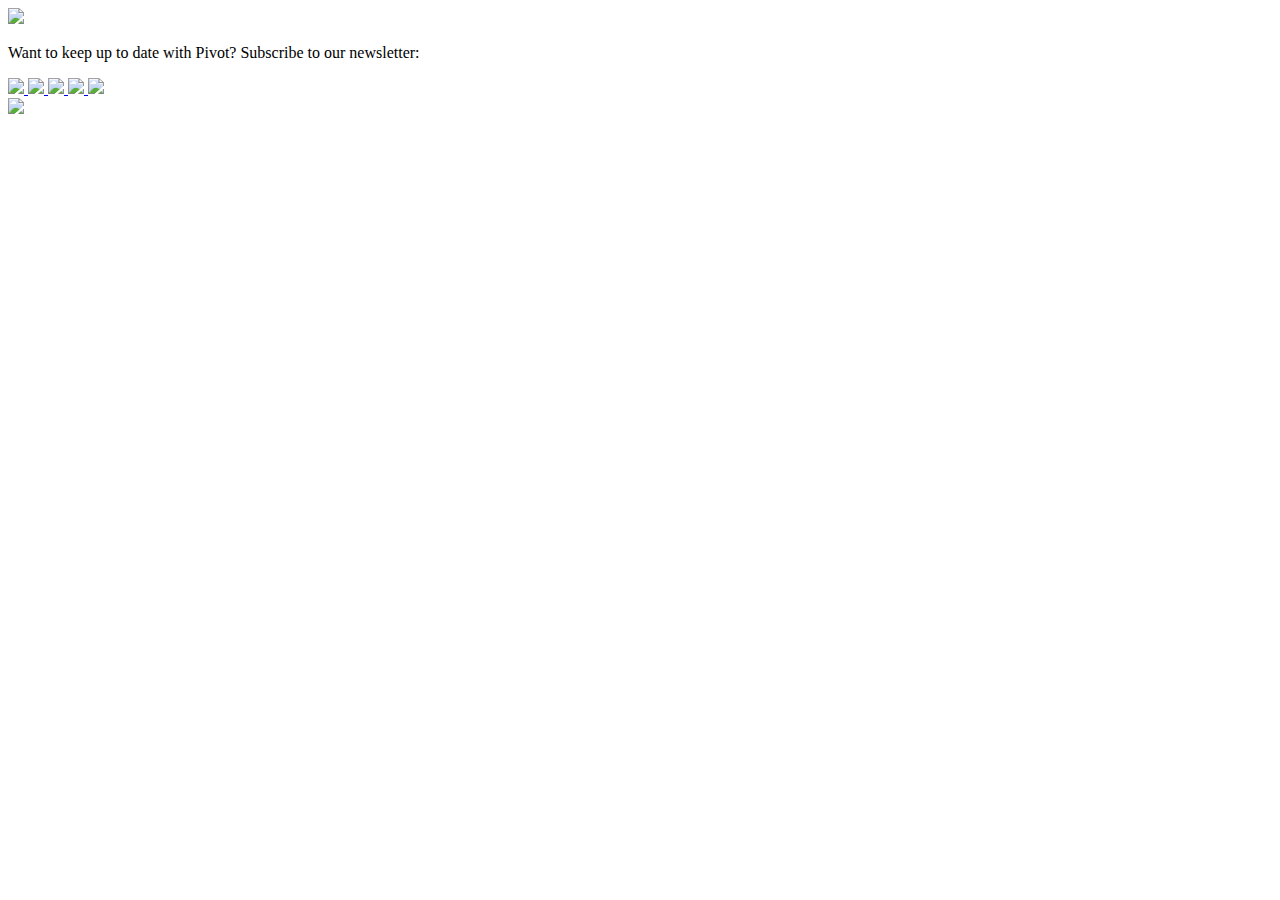
==== pages/index/index.html @ 7e5e1624 "Moving" ====
<!DOCTYPE html>
<html>
  <head>
    <meta charset="UTF-8">
    <meta name="viewport" content="width=device-width, initial-scale=1.0">
    <title>Pivot</title>
    <link href="./styles.css" rel="stylesheet" type="text/css" media="all">
  </head>

  <style>
  </style>

  <body>
   
      <div id="tophead">
        <img id="pivotLogo" src="./Pivotlogo3 (1).png">
      </div>

      <div class="scrolling-box">
        <p class="scrolling-text">Want to keep up to date with Pivot? Subscribe to our newsletter:</p>
      </div>


      <a href="./events.html">
        <img id="events" src="./Events Link BG.png">
      </a>

      <a href="./releases.html">
        <img id="releases" src="./Releases Link BG.png">
      </a>

      <a href="./mixes.html">
        <img id="mixes" src="./Mixes Links BG.png">
      </a>

      <a href="./about.html">
        <img id="about" src="./About Links BG.png">
      </a>

      <a href="./other.html">
        <img id="other" src="./Other Links BG.png">
      </a>

      <div class="popup-ad">
             <img src="congratulations.gif">
      </div>
      <script src="script.js"></script>



    
  </body>
</html>
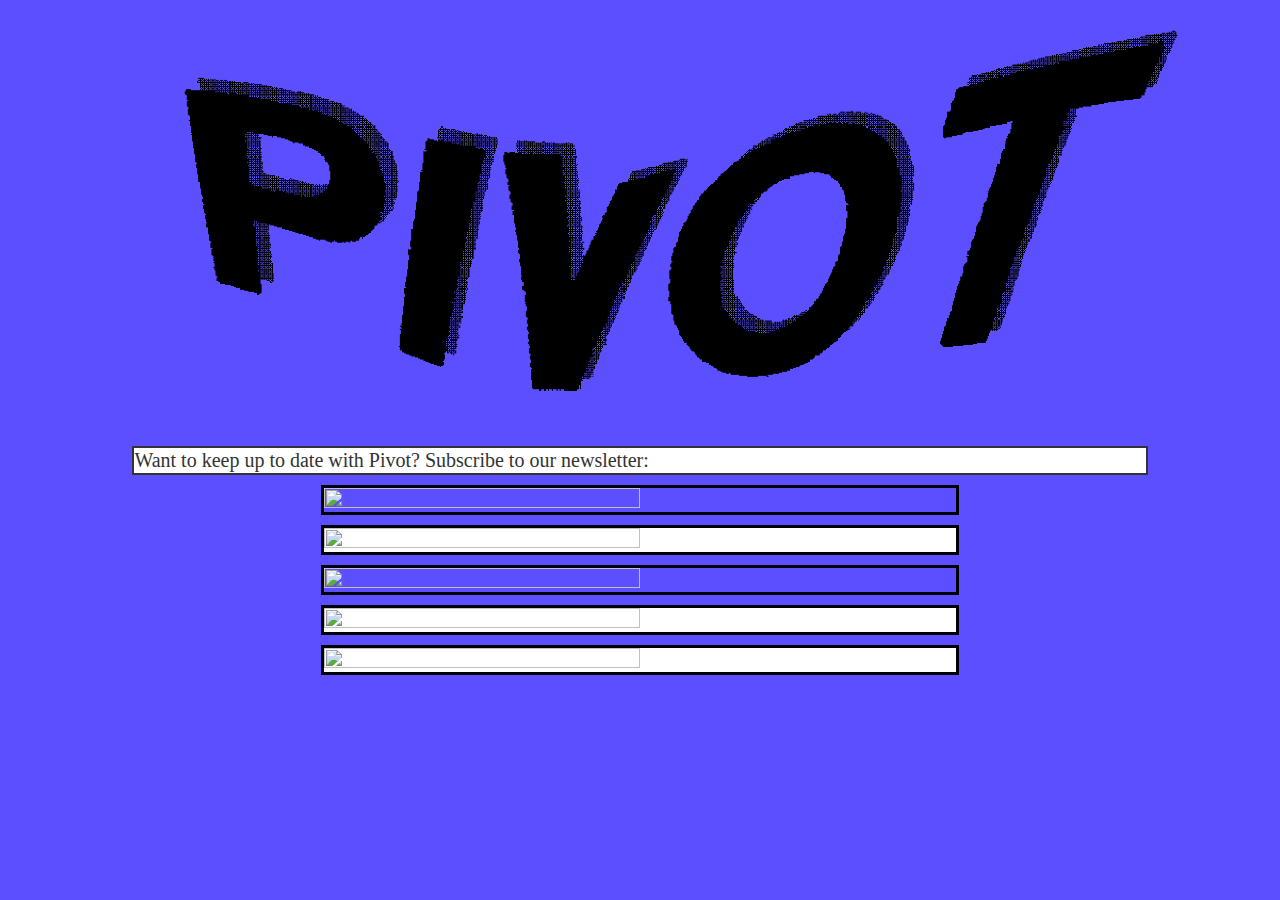
==== commit 48c510c0: "Update" ====
--- a/pages/index/index.html
+++ b/pages/index/index.html
@@ -4,7 +4,7 @@
     <meta charset="UTF-8">
     <meta name="viewport" content="width=device-width, initial-scale=1.0">
     <title>Pivot</title>
-    <link href="./styles.css" rel="stylesheet" type="text/css" media="all">
+    <link href="../styles.css" rel="stylesheet" type="text/css" media="all">
   </head>
 
   <style>
@@ -13,7 +13,7 @@
   <body>
    
       <div id="tophead">
-        <img id="pivotLogo" src="./Pivotlogo3 (1).png">
+      <img id="pivotLogo" src="../../Image-Assests/Logos/Pivotlogo3 (1).png">
       </div>
 
       <div class="scrolling-box">
--- a/pages/styles.css
+++ b/pages/styles.css
@@ -0,0 +1,133 @@
+body{
+  background-color: #5b4fff;
+  color: black;
+ 
+}
+
+ #pivotLogo{
+  display: block;
+  margin-left: auto;
+  margin-right: auto;
+  padding-left: 5em;
+  margin-top: 20px;
+  width: 80%;
+  height: 80%;
+ }
+
+ #events{
+  display: block;
+  margin-left: auto;
+  margin-right: auto;
+  margin-top: 10px;
+  width: 50%;
+  height: 50%;
+  border: 3px solid black;
+}
+
+#releases{
+  background-color: white;
+  display: block;
+  margin-left: auto;
+  margin-right: auto;
+  margin-top: 10px;
+  width: 50%;
+  height: 50%;
+  border: 3px solid black;
+}
+#mixes{
+  display: block;
+  margin-left: auto;
+  margin-right: auto;
+  margin-top: 10px;
+  width: 50%;
+  height: 50%;
+  border: 3px solid black;
+}
+
+#new{
+  display: block;
+  margin-left: auto;
+  margin-right: auto;
+  margin-top: 10px;
+}
+
+#about{
+  background-color: white;
+  display: block;
+  margin-left: auto;
+  margin-right: auto;
+  margin-top: 10px;
+  width: 50%;
+  height: 50%;
+  border: 3px solid black;
+}
+
+#other{
+  background-color: white;
+  display: block;
+  margin-left: auto;
+  margin-right: auto;
+  margin-top: 10px;
+  width: 50%;
+  height: 50%;
+  border: 3px solid black;
+}
+#past{
+  display: block;
+  margin-left: auto;
+  margin-right: auto;
+  margin-top: 10px;
+  width: 50%;
+  height: 50%;
+  border: 3px solid black;
+
+}
+
+
+.scrolling-box {
+  width: 80%;
+  height: 25px;
+  overflow: hidden;
+  border: 2px solid #333;
+ display: block;
+  margin-left: auto;
+  margin-right: auto;
+  background-color: #fff;
+  display: flex;
+  align-items: center;
+}
+
+.scrolling-text {
+  white-space: nowrap;
+  animation: scroll 20s linear infinite;
+  font-size: 20px;
+  color: #333;
+}
+
+@keyframes scroll {
+  0% {
+    transform: translateX(300%);
+  }
+  100% {
+    transform: translateX(-300%);
+  }
+}
+
+/* Styles for the popup ad */
+.popup-ad {
+    position: absolute;
+    visibility: hidden; /* Initially hidden */
+   
+    padding: 20px;
+    width: 200px;
+  
+    z-index: 9999; /* Make sure it's on top of other elements */
+
+}
+
+
+
+
+
+
+
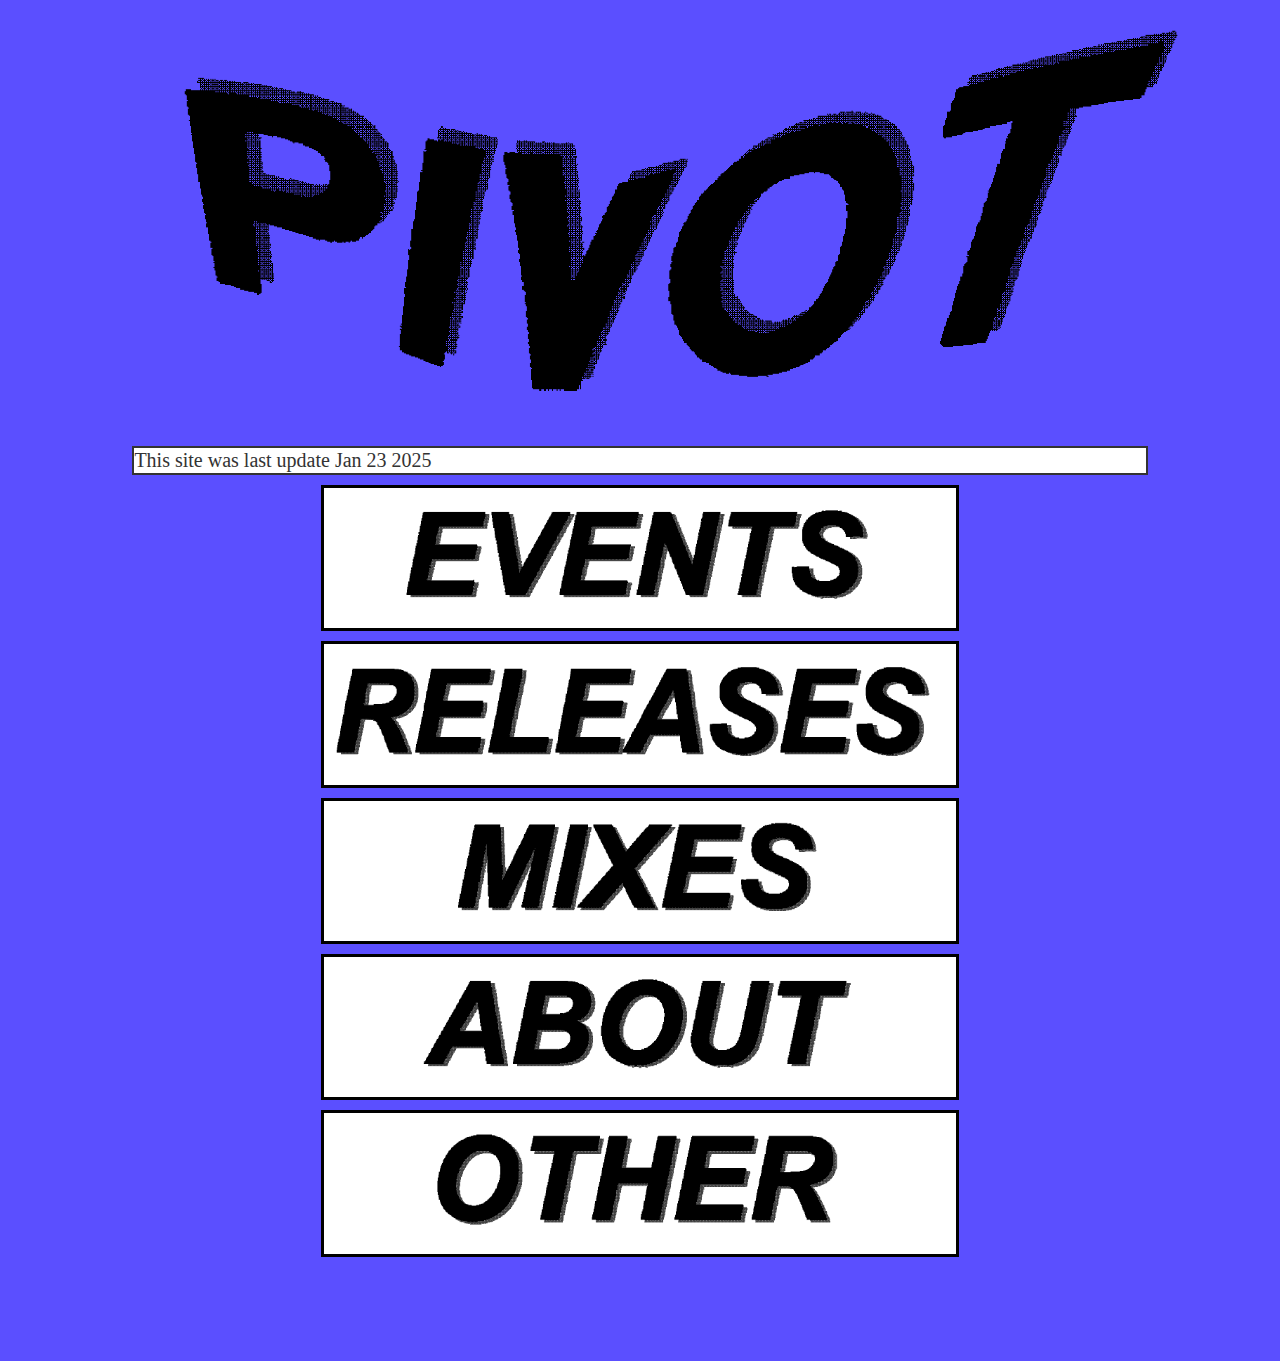
==== commit 67697010: "Adding members" ====
--- a/pages/index/index.html
+++ b/pages/index/index.html
@@ -13,38 +13,38 @@
   <body>
    
       <div id="tophead">
-      <img id="pivotLogo" src="../../Image-Assests/Logos/Pivotlogo3 (1).png">
+      <img id="pivotLogo" src="../../Image-Assets/Logos/Pivotlogo.png">
       </div>
 
       <div class="scrolling-box">
-        <p class="scrolling-text">Want to keep up to date with Pivot? Subscribe to our newsletter:</p>
+        <p class="scrolling-text">This site was last update Jan 23 2025</p>
       </div>
 
 
-      <a href="./events.html">
-        <img id="events" src="./Events Link BG.png">
+      <a href="../events/events.html">
+        <img id="events" src="../../Image-Assets/Image-Links/Events Link BG.png">
       </a>
 
-      <a href="./releases.html">
-        <img id="releases" src="./Releases Link BG.png">
+      <a href="../releases/releases.html">
+        <img id="releases" src="../../Image-Assets/Image-Links/Releases Link BG.png">
       </a>
 
-      <a href="./mixes.html">
-        <img id="mixes" src="./Mixes Links BG.png">
+      <a href="../mixes/mixes.html">
+        <img id="mixes" src="../../Image-Assets/Image-Links/Mixes Links BG.png">
       </a>
 
-      <a href="./about.html">
-        <img id="about" src="./About Links BG.png">
+      <a href="../about/about.html">
+        <img id="about" src="../../Image-Assets/Image-Links/About Links BG.png">
       </a>
 
-      <a href="./other.html">
-        <img id="other" src="./Other Links BG.png">
+      <a href="../other/other.html">
+        <img id="other" src="../../Image-Assets/Image-Links/Other Links BG.png">
       </a>
 
       <div class="popup-ad">
-             <img src="congratulations.gif">
+             <img src="../../Image-Assets/gifs/congratulations.gif">
       </div>
-      <script src="script.js"></script>
+      <script src="../../scripts/script.js"></script>
 
 
 
